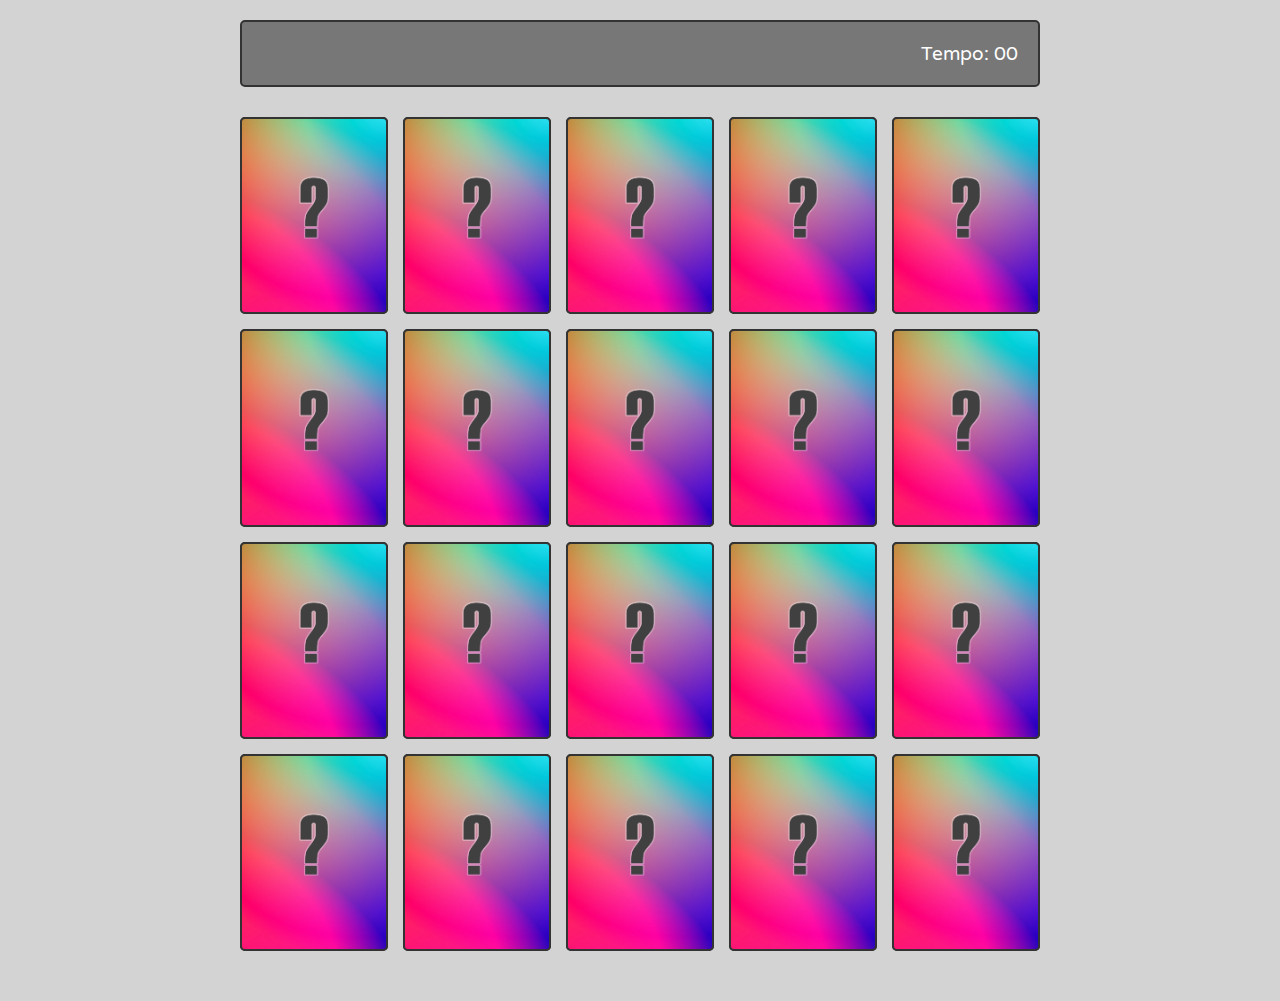
==== pages/game.html @ 2385143f "Add files via upload" ====
<!DOCTYPE html>
<html lang="en">
<head>
    <meta charset="UTF-8">
    <meta name="viewport" content="width=device-width, initial-scale=1.0">

    <link rel="stylesheet" href="/css/game.css">
    <script defer src="/js/game.js"></script>

    <title>Jogo da Memória</title>
</head>
<body>

    <main>
        <header>
            <span class="player"></span>
            <span>Tempo: <span class="timer">00</span></span>
        </header>

        <div class="grid"></div>
    </main>

</body>
</html>
---- css/game.css ----
@import url('https://fonts.googleapis.com/css2?family=Varela+Round&display=swap');

* {
    margin: 0;
    padding: 0;
    list-style: none;
    box-sizing: border-box;
    border: none;
    font-family: 'Varela Round', sans-serif;
}

main {
    display: flex;
    flex-direction: column;
    width: 100%;
    background-color: #d3d3d3;
    font-size: 1.2em;
    color: rgb(255, 255, 255);
    min-height: 100vh;
    align-items: center;
    justify-content: center;
    padding: 20px 20px 50px;
}

header {
    display: flex;
    align-items: center;
    justify-content: space-between;
    max-width: 800px;
    width: 100%;
    padding: 20px;
    margin: 0 0 30px;
    background-color: #777;
    border-radius: 5px;
    border: 2px solid #333;
}

.grid {
    display: grid;
    grid-template-columns: repeat(5, 1fr);
    gap: 15px;
    width: 100%;
    max-width: 800px;
    margin: 0 auto;
}

.card {
    aspect-ratio: 3/4;
    width: 100%;
    border-radius: 5px;
    position: relative;
    transition: all 400ms ease;
    transform-style: preserve-3d;
}

.face {
    width: 100%;
    height: 100%;
    position: absolute;
    background-size: cover;
    background-position: center;
    border: 2px solid #333;
    border-radius: 5px;
    transition: all 400ms ease;
}

.front {
    transform: rotateY(180deg)
}

.back {
    background-image: url('/images/rainbowcard.png');
    backface-visibility: hidden;
}

.reveal-card {
    transform: rotateY(180deg);
}

.disabled-card {
    filter: saturate(50%);
    opacity: 0.5;
}
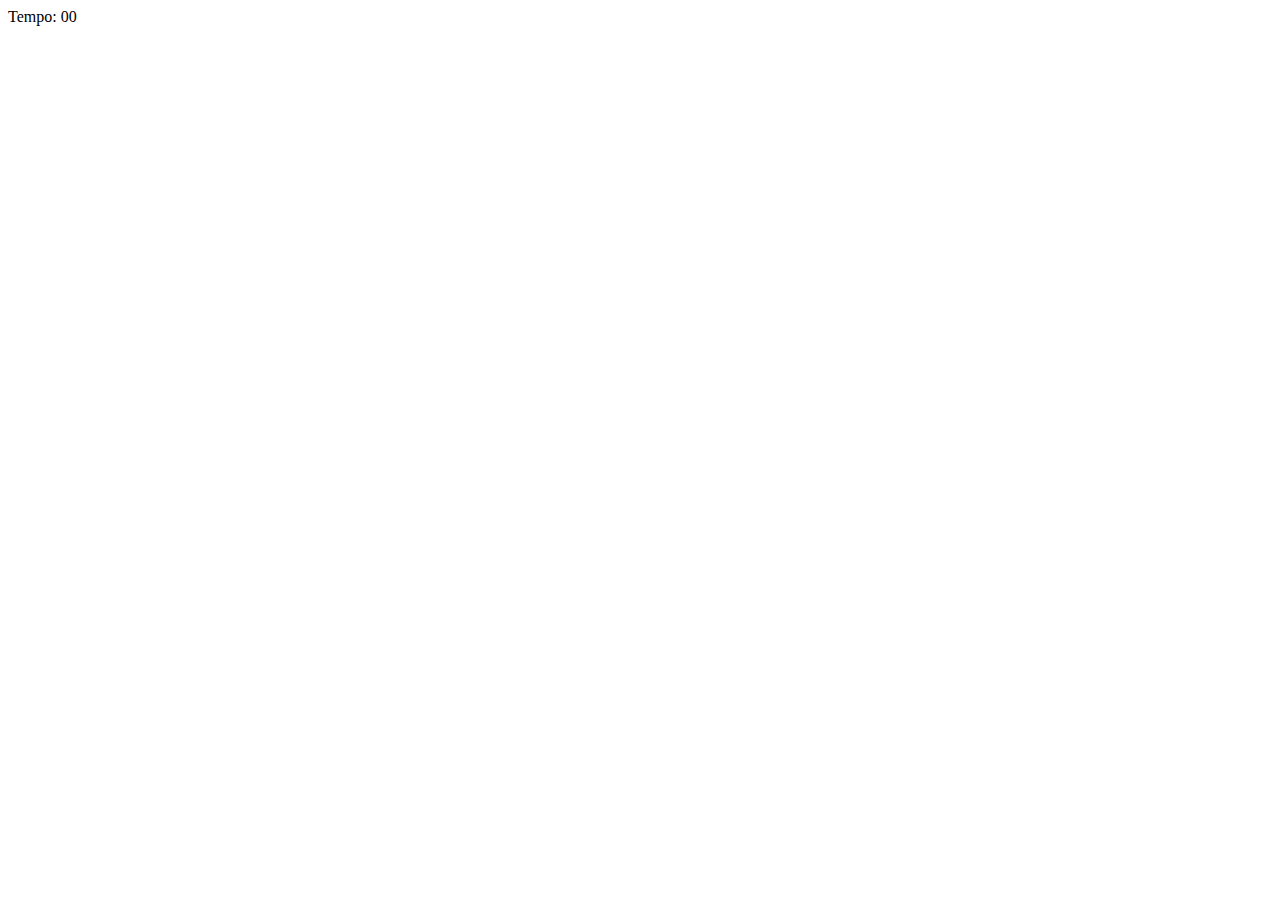
==== commit 8a474afe: "Update game.html" ====
--- a/pages/game.html
+++ b/pages/game.html
@@ -4,8 +4,8 @@
     <meta charset="UTF-8">
     <meta name="viewport" content="width=device-width, initial-scale=1.0">
 
-    <link rel="stylesheet" href="/css/game.css">
-    <script defer src="/js/game.js"></script>
+    <link rel="stylesheet" href="https://pedroe01.github.io/memorygame/js/game.css">
+    <script defer src="https://pedroe01.github.io/memorygame/js/game.js"></script>
 
     <title>Jogo da Memória</title>
 </head>
@@ -21,4 +21,4 @@
     </main>
 
 </body>
-</html>+</html>
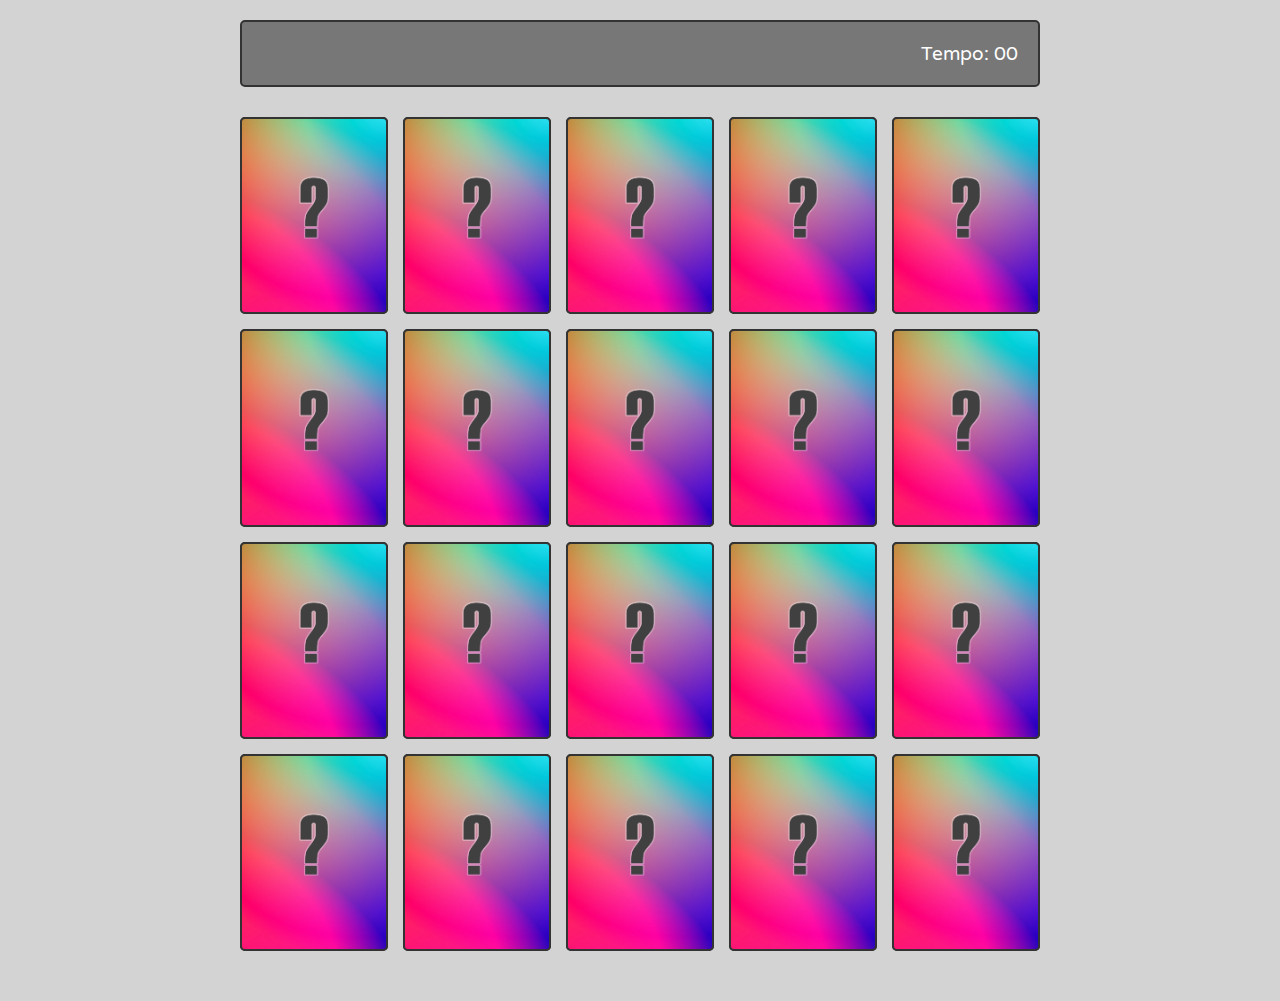
==== commit 6b3a5834: "Update game.html" ====
--- a/pages/game.html
+++ b/pages/game.html
@@ -4,7 +4,7 @@
     <meta charset="UTF-8">
     <meta name="viewport" content="width=device-width, initial-scale=1.0">
 
-    <link rel="stylesheet" href="https://pedroe01.github.io/memorygame/js/game.css">
+    <link rel="stylesheet" href="https://pedroe01.github.io/memorygame/css/game.css">
     <script defer src="https://pedroe01.github.io/memorygame/js/game.js"></script>
 
     <title>Jogo da Memória</title>
